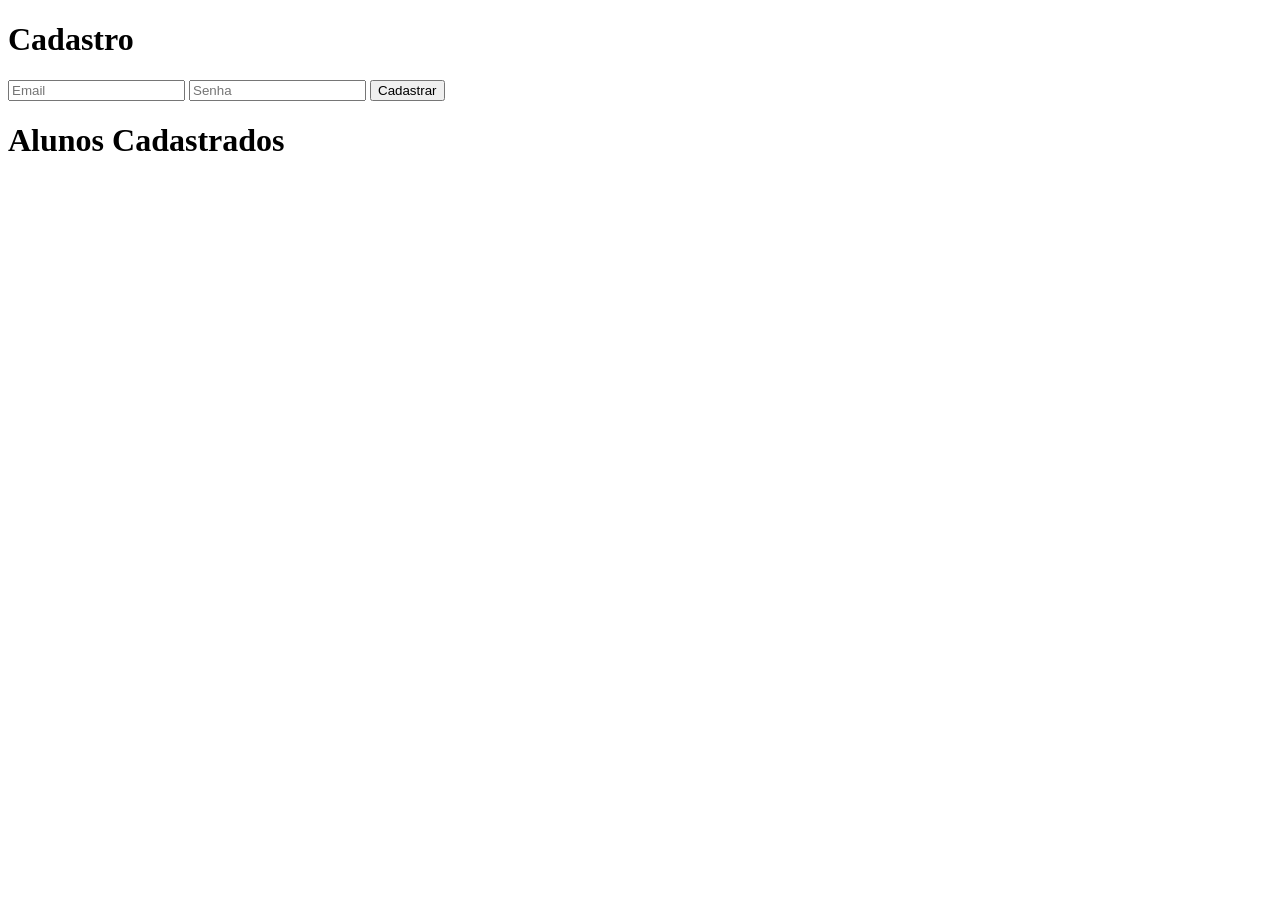
==== index.html @ bb95cc1b "Criação do botão de cadastro e legenda" ====
<!DOCTYPE html>
<html lang="pt-BR">
    <head>
        <meta charset="UTF-8">
        <meta name="viewport" content="width=device-width, initial-scale=1.0">
        <title>Cadastro_Aluno</title>
        <link rel="stylesheet" href="style.css">
    </head>
    <body>
        <div>
            <h1 class="Titulo">Cadastro</h1>
            <input type="text" placeholder="Email">
            <input type="text" placeholder="Senha">
            <button>Cadastrar</button>
            <h1 class="Emails">Alunos Cadastrados</h1>
        </div>
    </body>
</html>
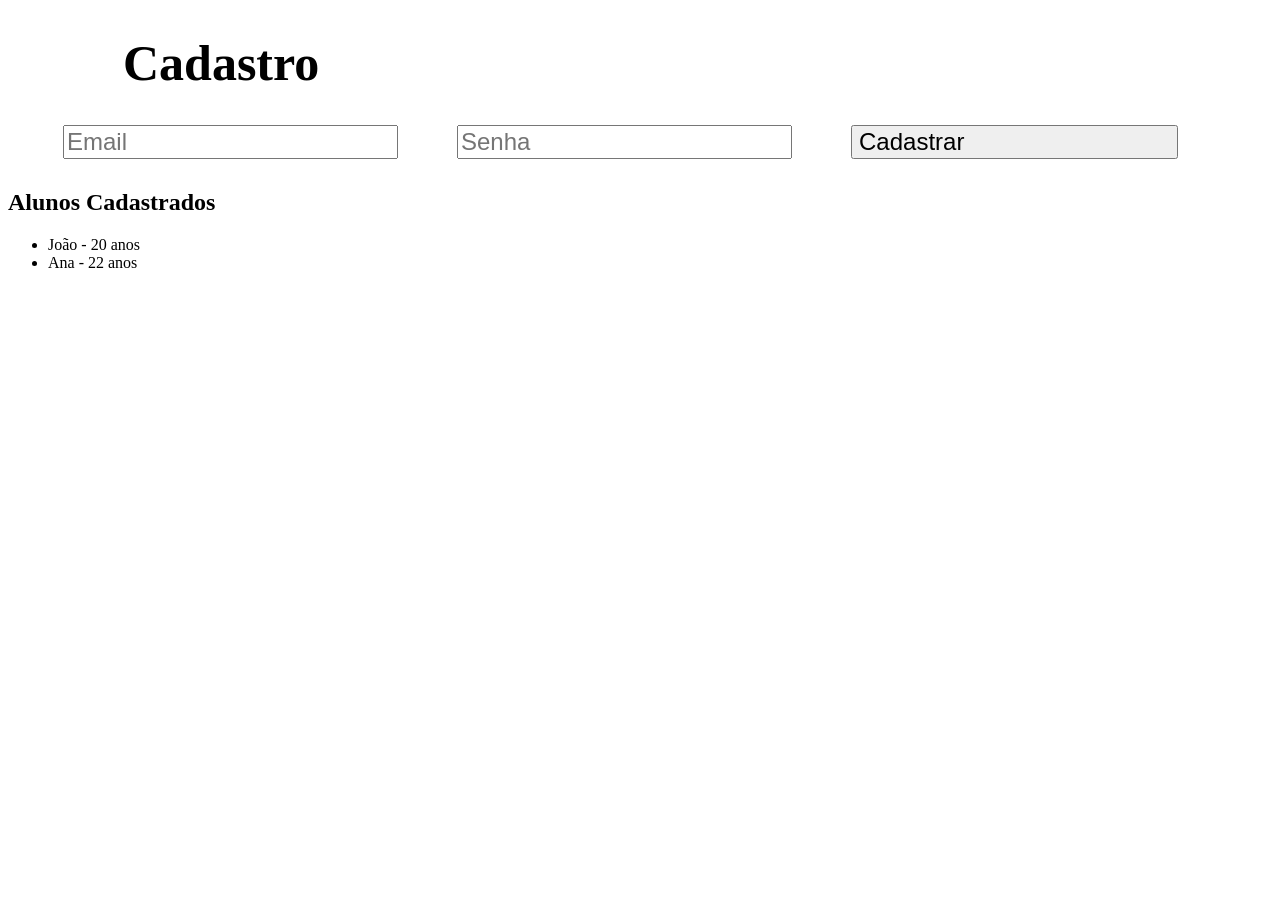
==== commit a0940d62: "Formatação do código, criando form e list" ====
--- a/index.html
+++ b/index.html
@@ -7,12 +7,20 @@
         <link rel="stylesheet" href="style.css">
     </head>
     <body>
-        <div>
+        <div class="container">
             <h1 class="Titulo">Cadastro</h1>
-            <input type="text" placeholder="Email">
-            <input type="text" placeholder="Senha">
-            <button>Cadastrar</button>
-            <h1 class="Emails">Alunos Cadastrados</h1>
+            
+            <form id="form">
+                <input class="Email" type="text" placeholder="Email">
+                <input class="Senha" type="number" placeholder="Senha">
+                <button>Cadastrar</button>
+            </form>
+
+            <h2>Alunos Cadastrados</h2>
+            <ul id="lista">
+                <li>João - 20 anos</li>
+                <li>Ana - 22 anos</li>
+            </ul>
         </div>
     </body>
 </html>
--- a/style.css
+++ b/style.css
@@ -0,0 +1,38 @@
+.Conteudo{
+padding-left: 35%;
+padding-top: 7%;
+}
+
+.Titulo{
+font-size: 50px;
+padding-left: 115px;
+}
+
+.Cadastros{
+padding-left: 90px;
+font-size: 30px;
+}
+
+body{
+background-color: rgb(255, 255, 255);
+}
+
+.Email{
+font-size: 150%;
+margin-left: 55px;
+padding-right: 30px;
+margin-bottom: 10px;
+}
+
+.Senha{
+font-size: 150%;
+margin-left: 55px;
+padding-right: 30px;
+margin-bottom: 10px;
+}
+
+button{
+font-size: 150%;
+margin-left: 55px;
+padding-right: 212px;
+}
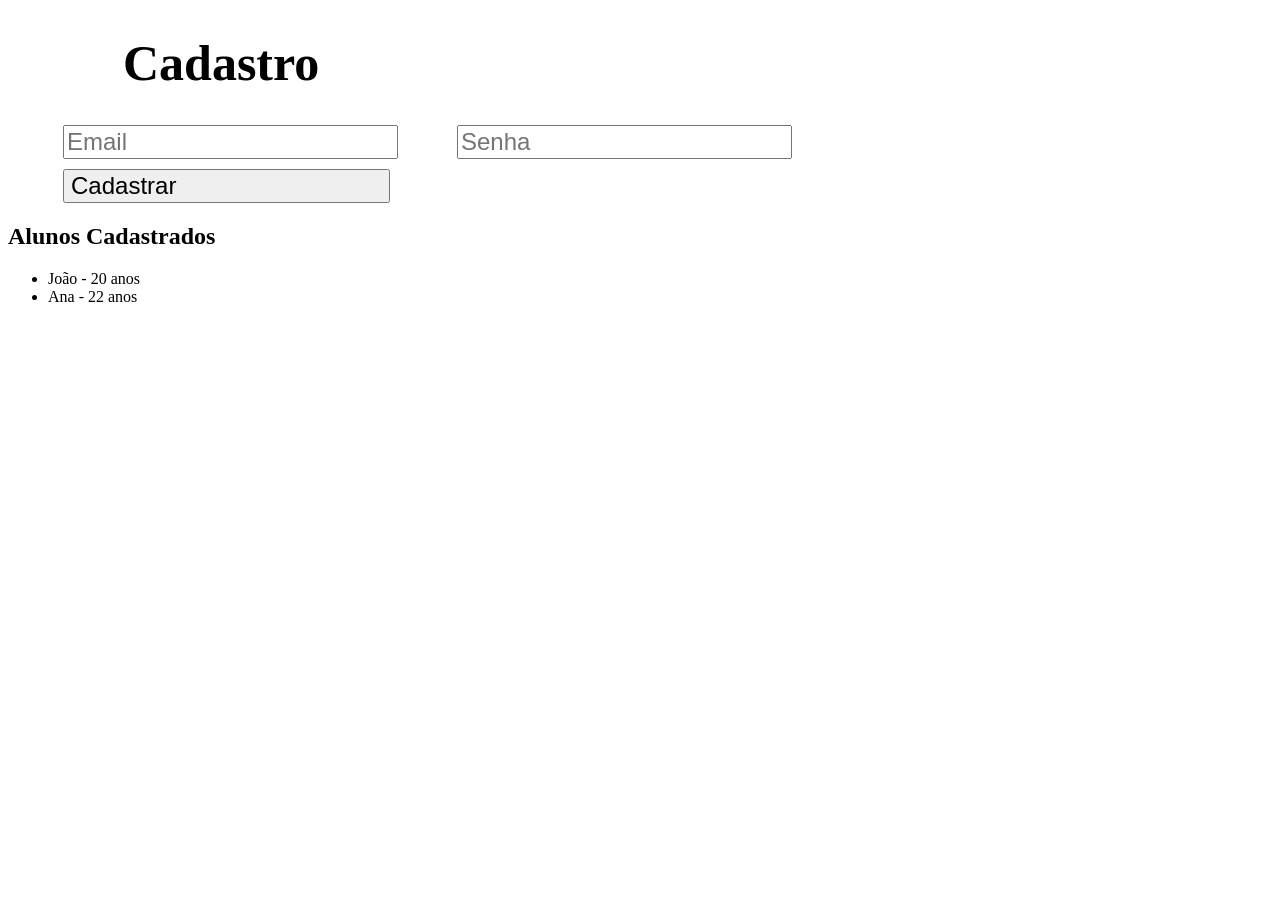
==== commit 57fe1162: "Configuração do container" ====
--- a/index.html
+++ b/index.html
@@ -11,8 +11,10 @@
             <h1 class="Titulo">Cadastro</h1>
             
             <form id="form">
-                <input class="Email" type="text" placeholder="Email">
-                <input class="Senha" type="number" placeholder="Senha">
+                <div class="input cadastro">
+                    <input class="Email" type="text" placeholder="Email">
+                    <input class="Senha" type="number" placeholder="Senha">
+                </div>
                 <button>Cadastrar</button>
             </form>
 
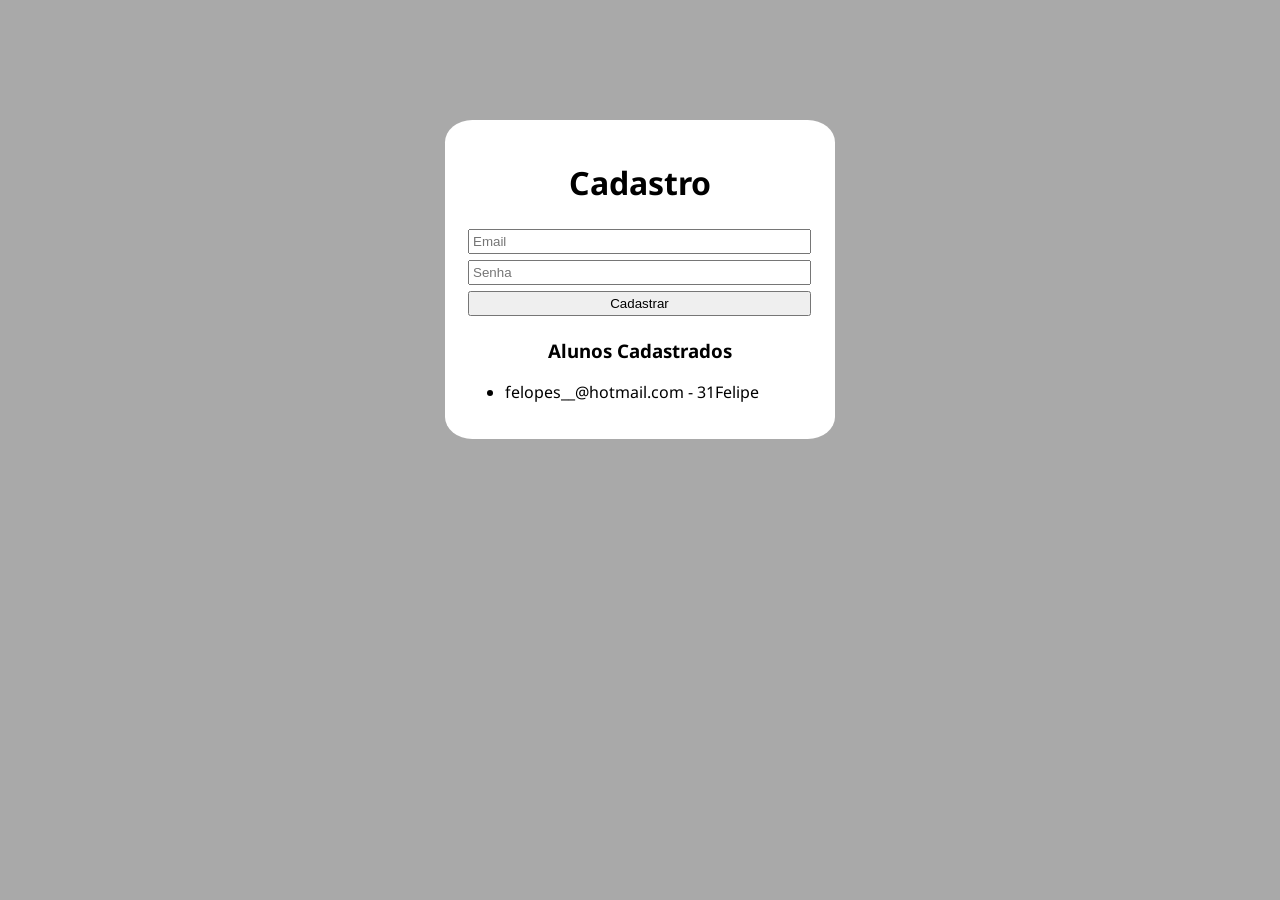
==== commit 8a374f32: "Troca da fonte comum para a Noto Sans" ====
--- a/index.html
+++ b/index.html
@@ -5,24 +5,28 @@
         <meta name="viewport" content="width=device-width, initial-scale=1.0">
         <title>Cadastro_Aluno</title>
         <link rel="stylesheet" href="style.css">
+        <link href="https://fonts.google.com/noto/specimen/Noto+Sans" rel="stylesheet">
+        <link rel="preconnect" href="https://fonts.googleapis.com">
+        <link rel="preconnect" href="https://fonts.gstatic.com" crossorigin>
+        <link href="https://fonts.googleapis.com/css2?family=Noto+Sans:ital,wght@0,100..900;1,100..900&display=swap" rel="stylesheet">
     </head>
     <body>
         <div class="container">
             <h1 class="Titulo">Cadastro</h1>
             
             <form id="form">
-                <div class="input cadastro">
+                <div class="interativos">
                     <input class="Email" type="text" placeholder="Email">
                     <input class="Senha" type="number" placeholder="Senha">
+                    <button type="submit">Cadastrar</button>
                 </div>
-                <button>Cadastrar</button>
             </form>
 
-            <h2>Alunos Cadastrados</h2>
+            <h3 class = "cadastros">Alunos Cadastrados</h3>
             <ul id="lista">
-                <li>João - 20 anos</li>
-                <li>Ana - 22 anos</li>
+                <li>felopes__@hotmail.com - 31Felipe</li>
             </ul>
         </div>
+        <script src="script.js"></script>
     </body>
 </html>
--- a/style.css
+++ b/style.css
@@ -1,38 +1,42 @@
-.Conteudo{
-padding-left: 35%;
-padding-top: 7%;
+body{
+background-color: darkgrey;
+font-family: "Noto Sans", sans-serif;
+font-optical-sizing: auto;
+font-weight: <weight>;
+font-style: normal;
+font-variation-settings:
+"wdth" 100;
+}
+
+.container{
+width: 350px;
+background-color: rgb(255, 255, 255);
+padding: 20px;
+margin:  120px auto;
+border-radius: 7%;
 }
 
 .Titulo{
-font-size: 50px;
-padding-left: 115px;
+text-align: center;
 }
 
-.Cadastros{
-padding-left: 90px;
-font-size: 30px;
-}
-
-body{
-background-color: rgb(255, 255, 255);
-}
-
-.Email{
-font-size: 150%;
-margin-left: 55px;
-padding-right: 30px;
-margin-bottom: 10px;
-}
-
-.Senha{
-font-size: 150%;
-margin-left: 55px;
-padding-right: 30px;
-margin-bottom: 10px;
+input{
+width: 95%;
+padding: 3px;
+margin: 3px;
+align-items: center;
 }
 
 button{
-font-size: 150%;
-margin-left: 55px;
-padding-right: 212px;
+width: 98%;
+align-self: center;
+padding: 3px;
+margin: 3px;
+}
+button:hover{
+background-color: rgb(177, 177, 177);
+}
+
+.cadastros{
+text-align: center;
 }
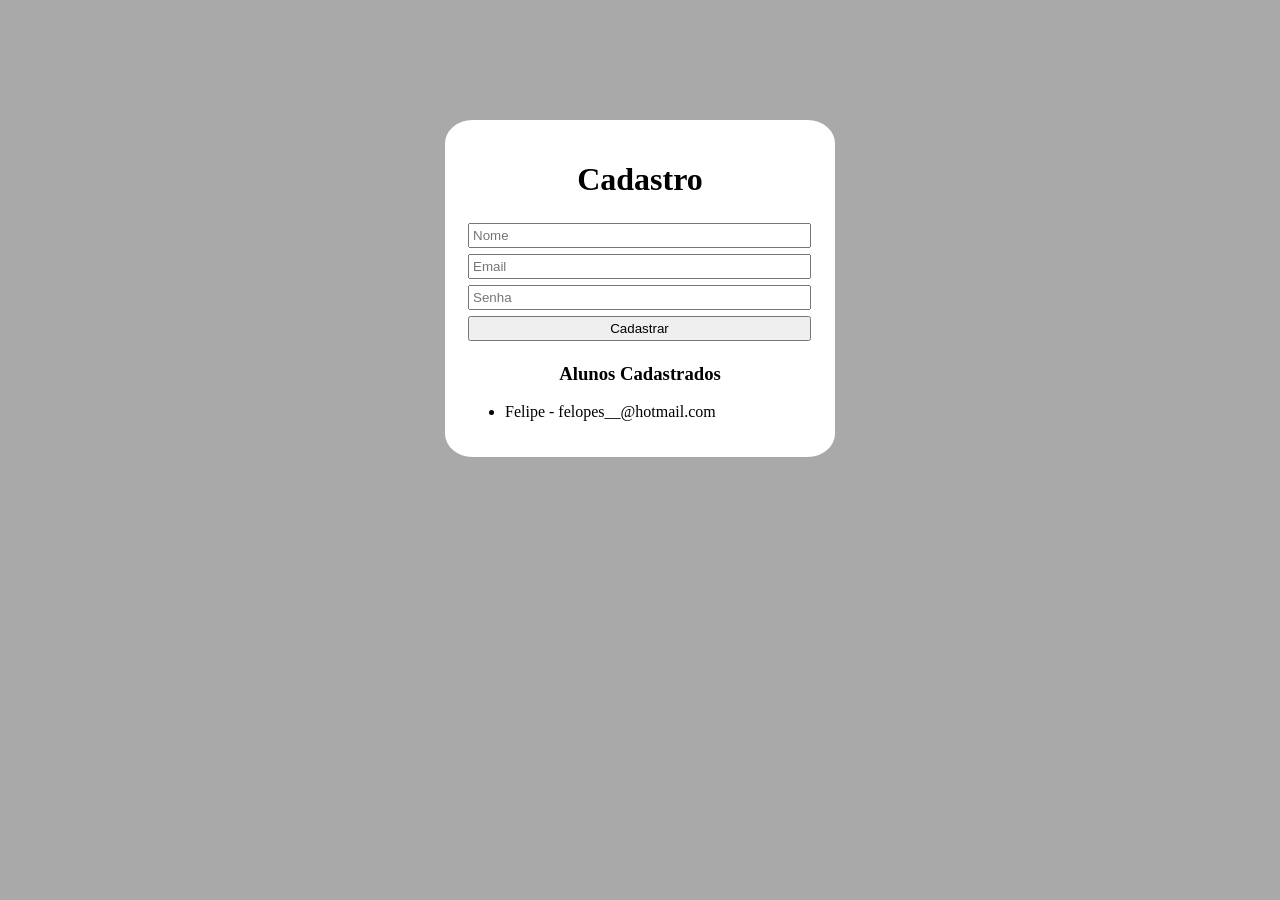
==== commit 42738d4d: "-Criação e programação da pasta script -Remoção da fonte Noto Sans -Solução do erro entre o index e " ====
--- a/index.html
+++ b/index.html
@@ -5,10 +5,6 @@
         <meta name="viewport" content="width=device-width, initial-scale=1.0">
         <title>Cadastro_Aluno</title>
         <link rel="stylesheet" href="style.css">
-        <link href="https://fonts.google.com/noto/specimen/Noto+Sans" rel="stylesheet">
-        <link rel="preconnect" href="https://fonts.googleapis.com">
-        <link rel="preconnect" href="https://fonts.gstatic.com" crossorigin>
-        <link href="https://fonts.googleapis.com/css2?family=Noto+Sans:ital,wght@0,100..900;1,100..900&display=swap" rel="stylesheet">
     </head>
     <body>
         <div class="container">
@@ -16,15 +12,16 @@
             
             <form id="form">
                 <div class="interativos">
-                    <input class="Email" type="text" placeholder="Email">
-                    <input class="Senha" type="number" placeholder="Senha">
+                    <input id="Nome" type="text" placeholder="Nome">
+                    <input id="Email" type="email" placeholder="Email">
+                    <input id="Senha" type="password" placeholder="Senha">
                     <button type="submit">Cadastrar</button>
                 </div>
             </form>
 
             <h3 class = "cadastros">Alunos Cadastrados</h3>
             <ul id="lista">
-                <li>felopes__@hotmail.com - 31Felipe</li>
+                <li>Felipe - felopes__@hotmail.com</li>
             </ul>
         </div>
         <script src="script.js"></script>
--- a/style.css
+++ b/style.css
@@ -1,11 +1,5 @@
 body{
 background-color: darkgrey;
-font-family: "Noto Sans", sans-serif;
-font-optical-sizing: auto;
-font-weight: <weight>;
-font-style: normal;
-font-variation-settings:
-"wdth" 100;
 }
 
 .container{
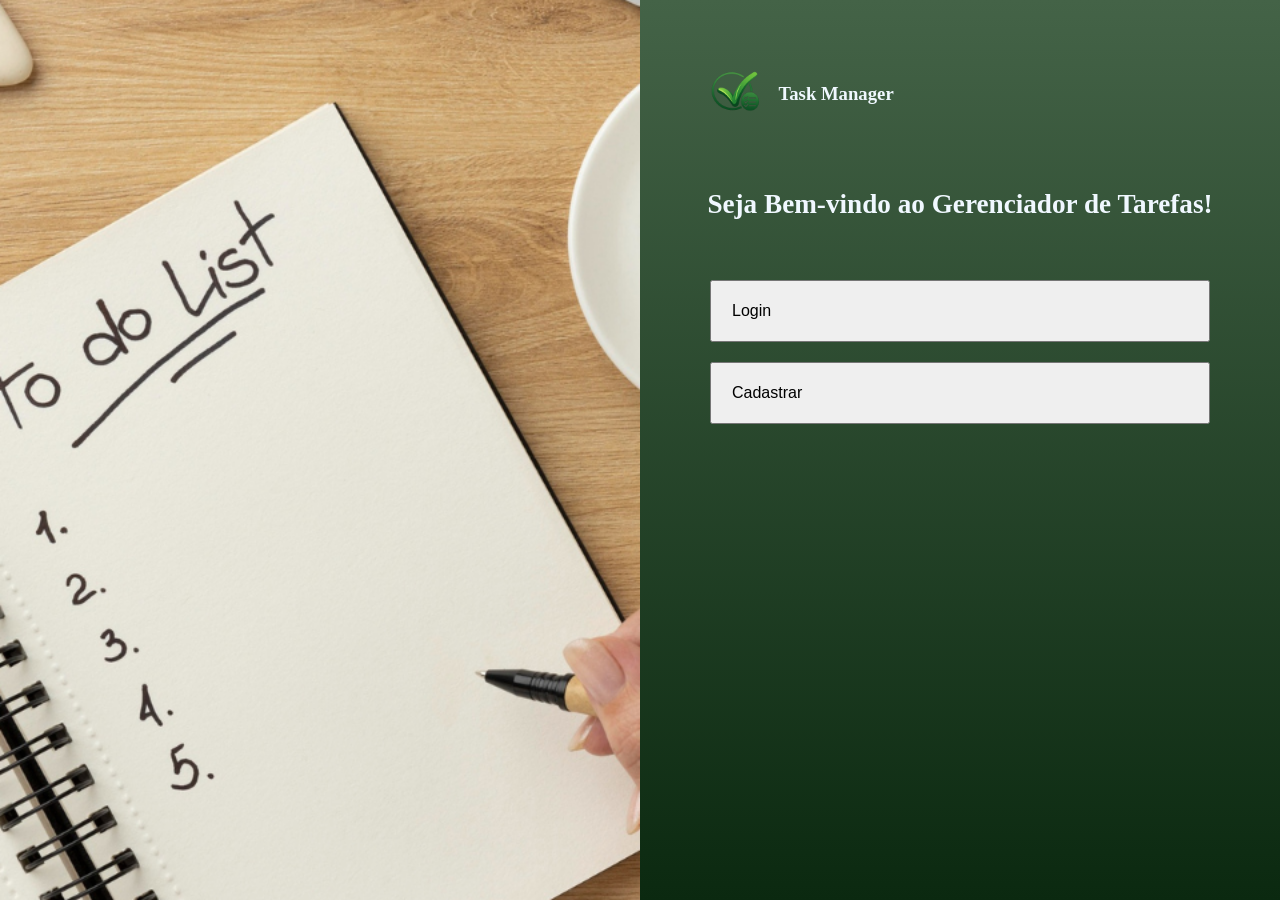
==== commit 637a638d: "Mudança no design da tela inicial" ====
--- a/index.html
+++ b/index.html
@@ -3,26 +3,30 @@
     <head>
         <meta charset="UTF-8">
         <meta name="viewport" content="width=device-width, initial-scale=1.0">
-        <title>Cadastro_Aluno</title>
+        <title>Página Inicial</title>
         <link rel="stylesheet" href="style.css">
     </head>
     <body>
         <div class="container">
-            <h1 class="Titulo">Cadastro</h1>
-            
-            <form id="form">
-                <div class="interativos">
-                    <input id="Nome" type="text" placeholder="Nome">
-                    <input id="Email" type="email" placeholder="Email">
-                    <input id="Senha" type="password" placeholder="Senha">
-                    <button type="submit">Cadastrar</button>
+                <div class="ladoImagem">
+                    <img src="imagens/controle-de-tarefas.png" alt="imagem">
                 </div>
-            </form>
 
-            <h3 class = "cadastros">Alunos Cadastrados</h3>
-            <ul id="lista">
-                <li>Felipe - felopes__@hotmail.com</li>
-            </ul>
+                <div class="ladoLogin">
+                    <div class="logo">
+                        <img src="imagens/ChatGPT Image 7 de mar. de 2026, 16_38_13.png" alt="logo">
+                        <h3>Task Manager</h3>
+                    </div>
+
+                    <div class="box">
+                        <h1 class="Titulo">Seja Bem-vindo ao Gerenciador de Tarefas!</h1>
+                        <form id="form">
+                                <button type="submit">Login</button>
+                                <button type="submit">Cadastrar</button>
+                        </form>
+                    </div>
+                </div>
+
         </div>
         <script src="script.js"></script>
     </body>
--- a/style.css
+++ b/style.css
@@ -1,36 +1,65 @@
-body{
-background-color: darkgrey;
+*{
+    margin: 0px;
+    padding: 0px;
+    box-sizing: border-box;
 }
 
 .container{
-width: 350px;
-background-color: rgb(255, 255, 255);
-padding: 20px;
-margin:  120px auto;
-border-radius: 7%;
+    display: flex;
+    height: 100vh;
 }
 
-.Titulo{
-text-align: center;
+.ladoImagem{
+    width: 50%;
 }
 
-input{
-width: 95%;
-padding: 3px;
-margin: 3px;
-align-items: center;
+.ladoImagem img{
+    width: 100%;
+    height: 100%;
+    object-fit: cover;
+}
+
+.ladoLogin{
+    width: 50%;
+    background: linear-gradient(#446347, #0b2910);
+
+}
+
+.logo img{
+    width: 15%;
+}
+
+.logo{
+    display: flex;
+    flex-wrap: nowrap;
+    align-items: center;
+    margin-top: 50px;
+    margin-left: 50px;
+}
+
+h3{
+    color: aliceblue;
+}
+
+h1{
+    color: aliceblue;
+    margin-top: 50px;
+    font-size: 170%;
+}
+
+.box{
+    display: flex;
+    flex-direction: column;
+    justify-content: center;
+    align-items: center;
+    gap: 60px;
 }
 
 button{
-width: 98%;
-align-self: center;
-padding: 3px;
-margin: 3px;
-}
-button:hover{
-background-color: rgb(177, 177, 177);
-}
-
-.cadastros{
-text-align: center;
+    width: 500px;
+    padding: 20px;
+    display: flex;
+    align-content: center;
+    margin-bottom: 20px;
+    font-size: 100%;
 }
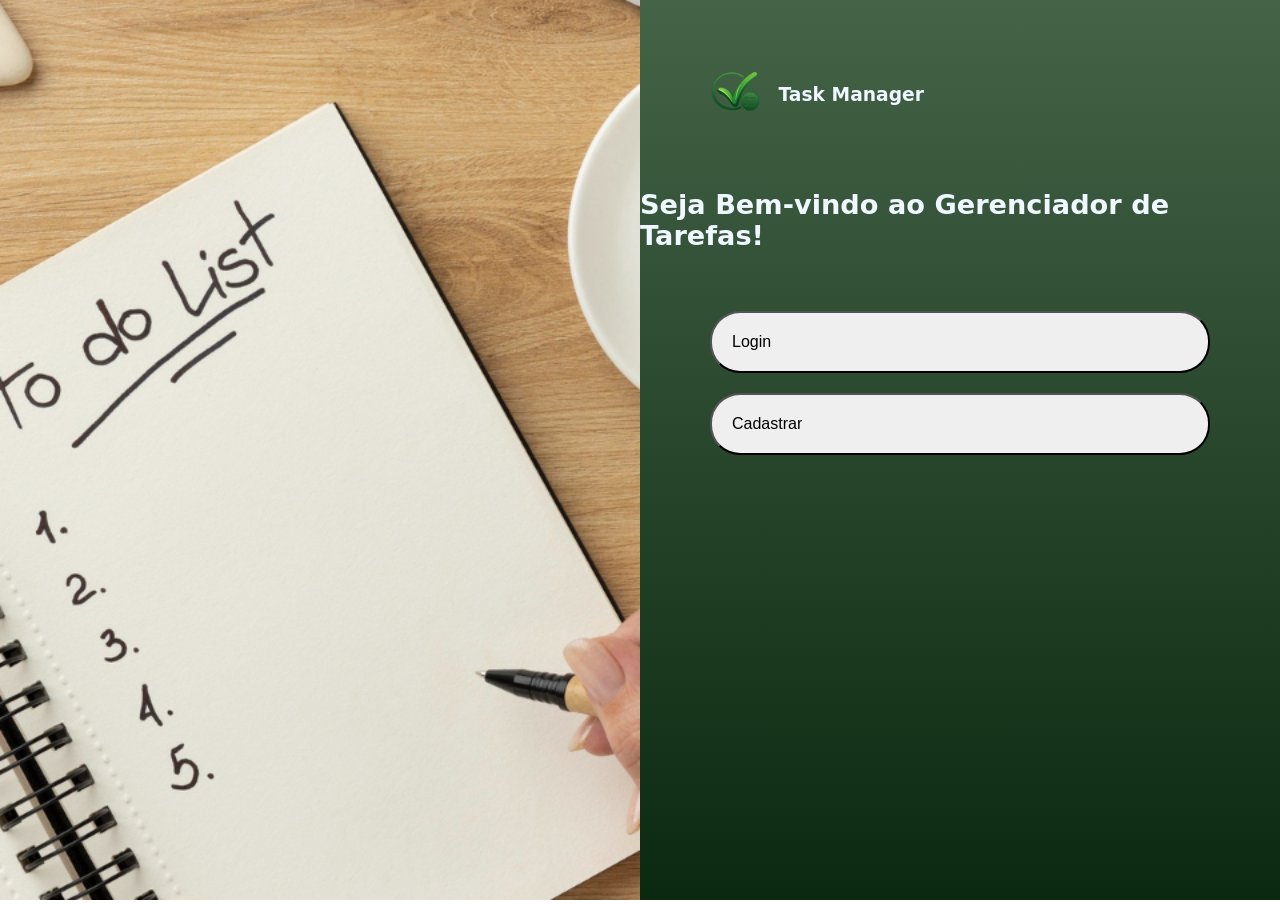
==== commit 26c3789e: "Bug de encaminhamento arrumado" ====
--- a/index.html
+++ b/index.html
@@ -21,8 +21,8 @@
                     <div class="box">
                         <h1 class="Titulo">Seja Bem-vindo ao Gerenciador de Tarefas!</h1>
                         <form id="form">
-                                <button type="submit">Login</button>
-                                <button type="submit">Cadastrar</button>
+                                <button id="login" type="click">Login</button>
+                                <button id="cadastro" type="click">Cadastrar</button>
                         </form>
                     </div>
                 </div>
--- a/style.css
+++ b/style.css
@@ -7,6 +7,7 @@
 .container{
     display: flex;
     height: 100vh;
+    font-family: system-ui, -apple-system, BlinkMacSystemFont, 'Segoe UI', Roboto, Oxygen, Ubuntu, Cantarell, 'Open Sans', 'Helvetica Neue', sans-serif;
 }
 
 .ladoImagem{
@@ -62,4 +63,9 @@
     align-content: center;
     margin-bottom: 20px;
     font-size: 100%;
+    border-radius: 30px;
+}
+
+button:hover{
+    background-color: darkseagreen;
 }
